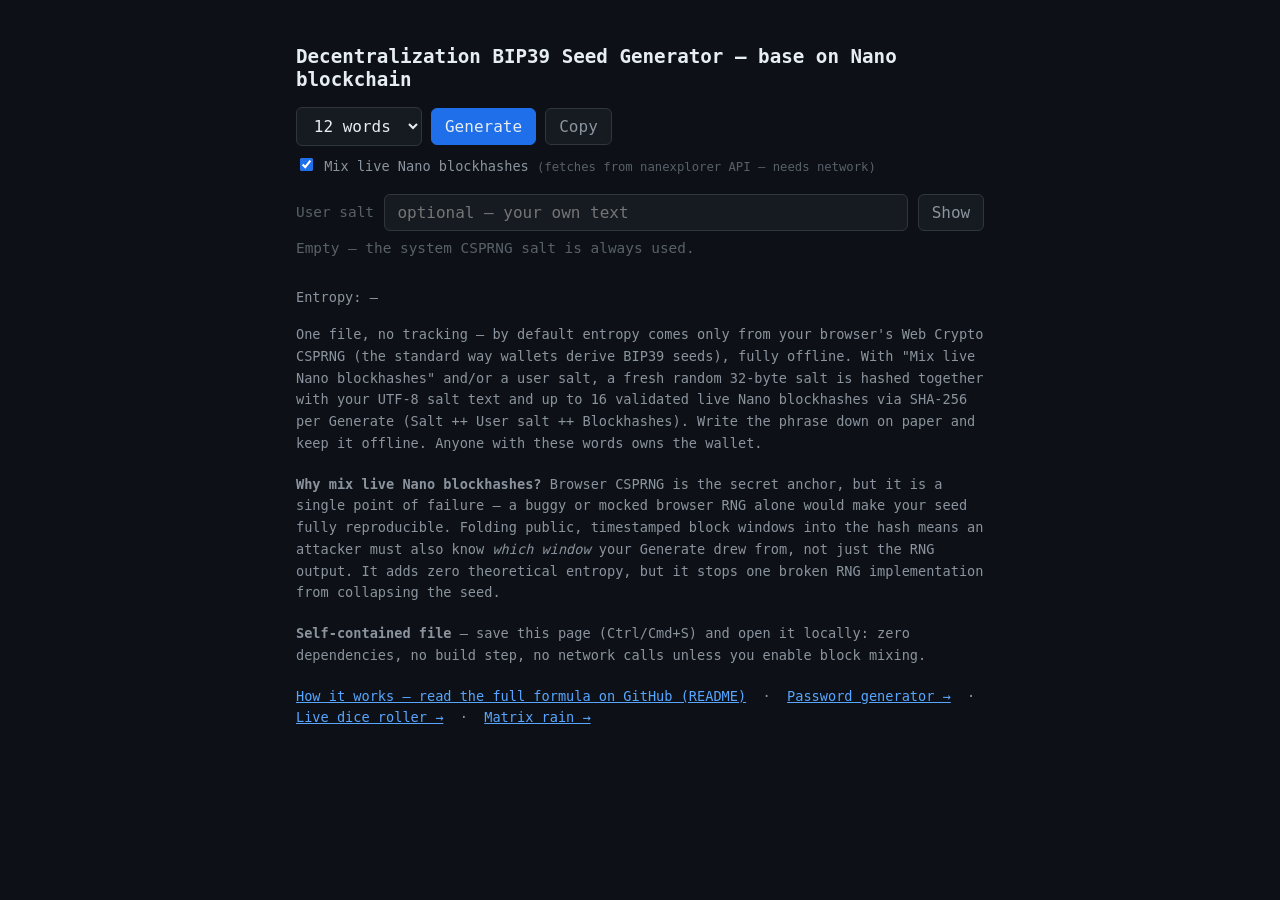
==== bip39.html @ 22a48918 "refactor: rename index.html to bip39.html, update all internal links" ====
<!DOCTYPE html>
<html lang="en">
<head>
<meta charset="UTF-8">
<meta name="viewport" content="width=device-width, initial-scale=1.0">
<meta name="description" content="Single-file, offline BIP39 mnemonic seed phrase generator using only the browser Web Crypto CSPRNG.">
<title>NanoRandom — Simple BIP39 Generator</title>
<style>
    :root { color-scheme: dark; }
    * { box-sizing: border-box; }
    body { background: #0d1117; color: #e6edf3; font-family: ui-monospace, SFMono-Regular, Menlo, Consolas, monospace; max-width: 720px; margin: 0 auto; padding: 2em 1em; }
    h1 { font-size: 1.2rem; font-weight: 600; }
    .row { display: flex; gap: .6em; align-items: center; flex-wrap: wrap; margin: 1em 0 1.2em; }
    select, button { background: #161b22; color: #e6edf3; border: 1px solid #30363d; border-radius: 6px; padding: .5em .8em; font: inherit; }
    button { background: #1f6feb; border-color: #1f6feb; cursor: pointer; }
    button:hover { filter: brightness(1.15); }
    .grid { display: grid; grid-template-columns: repeat(auto-fill, minmax(132px, 1fr)); gap: .5em; margin-top: 1em; }
    .word { background: #161b22; border: 1px solid #30363d; border-radius: 6px; padding: .5em .7em; }
    .word b { color: #8b949e; margin-right: .5em; font-weight: normal; }
    .ent { color: #8b949e; word-break: break-all; margin-top: 1em; font-size: .85em; }
    .note { color: #8b949e; font-size: .85em; margin-top: 1.4em; line-height: 1.6; }
    .err { color: #f85149; min-height: 1.2em; }
    .mix { font-size: .85em; color: #8b949e; cursor: pointer; }
    .mix input { accent-color: #1f6feb; }
    .dim { color: #586069; font-size: .9em; }
    .saltinput { flex: 1; min-width: 180px; background: #161b22; color: #e6edf3; border: 1px solid #30363d; border-radius: 6px; padding: .5em .8em; font: inherit; }
    .eyebtn { background: #161b22; color: #8b949e; border: 1px solid #30363d; }
    .eyebtn:hover { filter: brightness(1.2); }
</style>
</head>
<body>
    <h1>Decentralization BIP39 Seed Generator &mdash; base on Nano blockchain</h1>
    <div class="row">
        <select id="wc" aria-label="Word count">
            <option value="12" selected>12 words</option>
            <option value="15">15 words</option>
            <option value="18">18 words</option>
            <option value="24">24 words</option>
        </select>
        <button id="gen" type="button">Generate</button>
        <button id="copyBtn" class="eyebtn" type="button">Copy</button>
        <label class="mix"><input type="checkbox" id="mixBlocks" checked> Mix live Nano blockhashes <span class="dim">(fetches from nanexplorer API &mdash; needs network)</span></label>
    </div>
    <div class="row">
        <label class="dim" for="userSalt">User salt</label>
        <input class="saltinput" id="userSalt" type="password" placeholder="optional &mdash; your own text"
               autocomplete="new-password" autocapitalize="none" autocorrect="off" spellcheck="false">
        <button id="saltEye" class="eyebtn" type="button" title="Show user salt">Show</button>
        <span class="dim" id="saltHint"></span>
    </div>
    <div class="ent" id="blocksInfo"></div>
    <div class="grid" id="grid"></div>
    <div class="ent">Entropy: <span id="ent">—</span></div>
    <p class="note">
        One file, no tracking &mdash; by default entropy comes only from your browser's Web Crypto
        CSPRNG (the standard way wallets derive BIP39 seeds), fully offline. With "Mix live Nano
        blockhashes" and/or a user salt, a fresh random 32-byte salt is hashed together with your
        UTF-8 salt text and up to 16 validated live Nano blockhashes via SHA-256 per Generate
        (Salt ++ User salt ++ Blockhashes). Write the phrase down on paper and keep
        it offline. Anyone with these words owns the wallet.
    </p>
    <p class="note">
        <b>Why mix live Nano blockhashes?</b> Browser CSPRNG is the secret anchor, but it
        is a single point of failure &mdash; a buggy or mocked browser RNG alone would make
        your seed fully reproducible. Folding public, timestamped block windows into the
        hash means an attacker must also know <i>which window</i> your Generate drew from,
        not just the RNG output. It adds zero theoretical entropy, but it stops one broken
        RNG implementation from collapsing the seed.
    </p>
    <p class="note">
        <b>Self-contained file</b> &mdash; save this page (Ctrl/Cmd+S) and open it locally:
        zero dependencies, no build step, no network calls unless you enable block mixing.
    </p>
    <p class="note">
        <a href="https://github.com/dungvn3000/nanorandom#readme" target="_blank" rel="noopener"
           style="color:#58a6ff">How it works &mdash; read the full formula on GitHub (README)</a>
        &nbsp;·&nbsp;
        <a href="password.html" style="color:#58a6ff">Password generator &rarr;</a>
        &nbsp;·&nbsp;
        <a href="dice.html" style="color:#58a6ff">Live dice roller &rarr;</a>
        &nbsp;·&nbsp;
        <a href="matrix.html" style="color:#58a6ff">Matrix rain &rarr;</a>
    </p>
    <p class="err" id="err" role="alert"></p>
    <script>
const WORDLIST = ["abandon","ability","able","about","above","absent","absorb","abstract","absurd","abuse","access","accident","account","accuse","achieve","acid","acoustic","acquire","across","act","action","actor","actress","actual","adapt","add","addict","address","adjust","admit","adult","advance","advice","aerobic","affair","afford","afraid","again","age","agent","agree","ahead","aim","air","airport","aisle","alarm","album","alcohol","alert","alien","all","alley","allow","almost","alone","alpha","already","also","alter","always","amateur","amazing","among","amount","amused","analyst","anchor","ancient","anger","angle","angry","animal","ankle","announce","annual","another","answer","antenna","antique","anxiety","any","apart","apology","appear","apple","approve","april","arch","arctic","area","arena","argue","arm","armed","armor","army","around","arrange","arrest","arrive","arrow","art","artefact","artist","artwork","ask","aspect","assault","asset","assist","assume","asthma","athlete","atom","attack","attend","attitude","attract","auction","audit","august","aunt","author","auto","autumn","average","avocado","avoid","awake","aware","away","awesome","awful","awkward","axis","baby","bachelor","bacon","badge","bag","balance","balcony","ball","bamboo","banana","banner","bar","barely","bargain","barrel","base","basic","basket","battle","beach","bean","beauty","because","become","beef","before","begin","behave","behind","believe","below","belt","bench","benefit","best","betray","better","between","beyond","bicycle","bid","bike","bind","biology","bird","birth","bitter","black","blade","blame","blanket","blast","bleak","bless","blind","blood","blossom","blouse","blue","blur","blush","board","boat","body","boil","bomb","bone","bonus","book","boost","border","boring","borrow","boss","bottom","bounce","box","boy","bracket","brain","brand","brass","brave","bread","breeze","brick","bridge","brief","bright","bring","brisk","broccoli","broken","bronze","broom","brother","brown","brush","bubble","buddy","budget","buffalo","build","bulb","bulk","bullet","bundle","bunker","burden","burger","burst","bus","business","busy","butter","buyer","buzz","cabbage","cabin","cable","cactus","cage","cake","call","calm","camera","camp","can","canal","cancel","candy","cannon","canoe","canvas","canyon","capable","capital","captain","car","carbon","card","cargo","carpet","carry","cart","case","cash","casino","castle","casual","cat","catalog","catch","category","cattle","caught","cause","caution","cave","ceiling","celery","cement","census","century","cereal","certain","chair","chalk","champion","change","chaos","chapter","charge","chase","chat","cheap","check","cheese","chef","cherry","chest","chicken","chief","child","chimney","choice","choose","chronic","chuckle","chunk","churn","cigar","cinnamon","circle","citizen","city","civil","claim","clap","clarify","claw","clay","clean","clerk","clever","click","client","cliff","climb","clinic","clip","clock","clog","close","cloth","cloud","clown","club","clump","cluster","clutch","coach","coast","coconut","code","coffee","coil","coin","collect","color","column","combine","come","comfort","comic","common","company","concert","conduct","confirm","congress","connect","consider","control","convince","cook","cool","copper","copy","coral","core","corn","correct","cost","cotton","couch","country","couple","course","cousin","cover","coyote","crack","cradle","craft","cram","crane","crash","crater","crawl","crazy","cream","credit","creek","crew","cricket","crime","crisp","critic","crop","cross","crouch","crowd","crucial","cruel","cruise","crumble","crunch","crush","cry","crystal","cube","culture","cup","cupboard","curious","current","curtain","curve","cushion","custom","cute","cycle","dad","damage","damp","dance","danger","daring","dash","daughter","dawn","day","deal","debate","debris","decade","december","decide","decline","decorate","decrease","deer","defense","define","defy","degree","delay","deliver","demand","demise","denial","dentist","deny","depart","depend","deposit","depth","deputy","derive","describe","desert","design","desk","despair","destroy","detail","detect","develop","device","devote","diagram","dial","diamond","diary","dice","diesel","diet","differ","digital","dignity","dilemma","dinner","dinosaur","direct","dirt","disagree","discover","disease","dish","dismiss","disorder","display","distance","divert","divide","divorce","dizzy","doctor","document","dog","doll","dolphin","domain","donate","donkey","donor","door","dose","double","dove","draft","dragon","drama","drastic","draw","dream","dress","drift","drill","drink","drip","drive","drop","drum","dry","duck","dumb","dune","during","dust","dutch","duty","dwarf","dynamic","eager","eagle","early","earn","earth","easily","east","easy","echo","ecology","economy","edge","edit","educate","effort","egg","eight","either","elbow","elder","electric","elegant","element","elephant","elevator","elite","else","embark","embody","embrace","emerge","emotion","employ","empower","empty","enable","enact","end","endless","endorse","enemy","energy","enforce","engage","engine","enhance","enjoy","enlist","enough","enrich","enroll","ensure","enter","entire","entry","envelope","episode","equal","equip","era","erase","erode","erosion","error","erupt","escape","essay","essence","estate","eternal","ethics","evidence","evil","evoke","evolve","exact","example","excess","exchange","excite","exclude","excuse","execute","exercise","exhaust","exhibit","exile","exist","exit","exotic","expand","expect","expire","explain","expose","express","extend","extra","eye","eyebrow","fabric","face","faculty","fade","faint","faith","fall","false","fame","family","famous","fan","fancy","fantasy","farm","fashion","fat","fatal","father","fatigue","fault","favorite","feature","february","federal","fee","feed","feel","female","fence","festival","fetch","fever","few","fiber","fiction","field","figure","file","film","filter","final","find","fine","finger","finish","fire","firm","first","fiscal","fish","fit","fitness","fix","flag","flame","flash","flat","flavor","flee","flight","flip","float","flock","floor","flower","fluid","flush","fly","foam","focus","fog","foil","fold","follow","food","foot","force","forest","forget","fork","fortune","forum","forward","fossil","foster","found","fox","fragile","frame","frequent","fresh","friend","fringe","frog","front","frost","frown","frozen","fruit","fuel","fun","funny","furnace","fury","future","gadget","gain","galaxy","gallery","game","gap","garage","garbage","garden","garlic","garment","gas","gasp","gate","gather","gauge","gaze","general","genius","genre","gentle","genuine","gesture","ghost","giant","gift","giggle","ginger","giraffe","girl","give","glad","glance","glare","glass","glide","glimpse","globe","gloom","glory","glove","glow","glue","goat","goddess","gold","good","goose","gorilla","gospel","gossip","govern","gown","grab","grace","grain","grant","grape","grass","gravity","great","green","grid","grief","grit","grocery","group","grow","grunt","guard","guess","guide","guilt","guitar","gun","gym","habit","hair","half","hammer","hamster","hand","happy","harbor","hard","harsh","harvest","hat","have","hawk","hazard","head","health","heart","heavy","hedgehog","height","hello","helmet","help","hen","hero","hidden","high","hill","hint","hip","hire","history","hobby","hockey","hold","hole","holiday","hollow","home","honey","hood","hope","horn","horror","horse","hospital","host","hotel","hour","hover","hub","huge","human","humble","humor","hundred","hungry","hunt","hurdle","hurry","hurt","husband","hybrid","ice","icon","idea","identify","idle","ignore","ill","illegal","illness","image","imitate","immense","immune","impact","impose","improve","impulse","inch","include","income","increase","index","indicate","indoor","industry","infant","inflict","inform","inhale","inherit","initial","inject","injury","inmate","inner","innocent","input","inquiry","insane","insect","inside","inspire","install","intact","interest","into","invest","invite","involve","iron","island","isolate","issue","item","ivory","jacket","jaguar","jar","jazz","jealous","jeans","jelly","jewel","job","join","joke","journey","joy","judge","juice","jump","jungle","junior","junk","just","kangaroo","keen","keep","ketchup","key","kick","kid","kidney","kind","kingdom","kiss","kit","kitchen","kite","kitten","kiwi","knee","knife","knock","know","lab","label","labor","ladder","lady","lake","lamp","language","laptop","large","later","latin","laugh","laundry","lava","law","lawn","lawsuit","layer","lazy","leader","leaf","learn","leave","lecture","left","leg","legal","legend","leisure","lemon","lend","length","lens","leopard","lesson","letter","level","liar","liberty","library","license","life","lift","light","like","limb","limit","link","lion","liquid","list","little","live","lizard","load","loan","lobster","local","lock","logic","lonely","long","loop","lottery","loud","lounge","love","loyal","lucky","luggage","lumber","lunar","lunch","luxury","lyrics","machine","mad","magic","magnet","maid","mail","main","major","make","mammal","man","manage","mandate","mango","mansion","manual","maple","marble","march","margin","marine","market","marriage","mask","mass","master","match","material","math","matrix","matter","maximum","maze","meadow","mean","measure","meat","mechanic","medal","media","melody","melt","member","memory","mention","menu","mercy","merge","merit","merry","mesh","message","metal","method","middle","midnight","milk","million","mimic","mind","minimum","minor","minute","miracle","mirror","misery","miss","mistake","mix","mixed","mixture","mobile","model","modify","mom","moment","monitor","monkey","monster","month","moon","moral","more","morning","mosquito","mother","motion","motor","mountain","mouse","move","movie","much","muffin","mule","multiply","muscle","museum","mushroom","music","must","mutual","myself","mystery","myth","naive","name","napkin","narrow","nasty","nation","nature","near","neck","need","negative","neglect","neither","nephew","nerve","nest","net","network","neutral","never","news","next","nice","night","noble","noise","nominee","noodle","normal","north","nose","notable","note","nothing","notice","novel","now","nuclear","number","nurse","nut","oak","obey","object","oblige","obscure","observe","obtain","obvious","occur","ocean","october","odor","off","offer","office","often","oil","okay","old","olive","olympic","omit","once","one","onion","online","only","open","opera","opinion","oppose","option","orange","orbit","orchard","order","ordinary","organ","orient","original","orphan","ostrich","other","outdoor","outer","output","outside","oval","oven","over","own","owner","oxygen","oyster","ozone","pact","paddle","page","pair","palace","palm","panda","panel","panic","panther","paper","parade","parent","park","parrot","party","pass","patch","path","patient","patrol","pattern","pause","pave","payment","peace","peanut","pear","peasant","pelican","pen","penalty","pencil","people","pepper","perfect","permit","person","pet","phone","photo","phrase","physical","piano","picnic","picture","piece","pig","pigeon","pill","pilot","pink","pioneer","pipe","pistol","pitch","pizza","place","planet","plastic","plate","play","please","pledge","pluck","plug","plunge","poem","poet","point","polar","pole","police","pond","pony","pool","popular","portion","position","possible","post","potato","pottery","poverty","powder","power","practice","praise","predict","prefer","prepare","present","pretty","prevent","price","pride","primary","print","priority","prison","private","prize","problem","process","produce","profit","program","project","promote","proof","property","prosper","protect","proud","provide","public","pudding","pull","pulp","pulse","pumpkin","punch","pupil","puppy","purchase","purity","purpose","purse","push","put","puzzle","pyramid","quality","quantum","quarter","question","quick","quit","quiz","quote","rabbit","raccoon","race","rack","radar","radio","rail","rain","raise","rally","ramp","ranch","random","range","rapid","rare","rate","rather","raven","raw","razor","ready","real","reason","rebel","rebuild","recall","receive","recipe","record","recycle","reduce","reflect","reform","refuse","region","regret","regular","reject","relax","release","relief","rely","remain","remember","remind","remove","render","renew","rent","reopen","repair","repeat","replace","report","require","rescue","resemble","resist","resource","response","result","retire","retreat","return","reunion","reveal","review","reward","rhythm","rib","ribbon","rice","rich","ride","ridge","rifle","right","rigid","ring","riot","ripple","risk","ritual","rival","river","road","roast","robot","robust","rocket","romance","roof","rookie","room","rose","rotate","rough","round","route","royal","rubber","rude","rug","rule","run","runway","rural","sad","saddle","sadness","safe","sail","salad","salmon","salon","salt","salute","same","sample","sand","satisfy","satoshi","sauce","sausage","save","say","scale","scan","scare","scatter","scene","scheme","school","science","scissors","scorpion","scout","scrap","screen","script","scrub","sea","search","season","seat","second","secret","section","security","seed","seek","segment","select","sell","seminar","senior","sense","sentence","series","service","session","settle","setup","seven","shadow","shaft","shallow","share","shed","shell","sheriff","shield","shift","shine","ship","shiver","shock","shoe","shoot","shop","short","shoulder","shove","shrimp","shrug","shuffle","shy","sibling","sick","side","siege","sight","sign","silent","silk","silly","silver","similar","simple","since","sing","siren","sister","situate","six","size","skate","sketch","ski","skill","skin","skirt","skull","slab","slam","sleep","slender","slice","slide","slight","slim","slogan","slot","slow","slush","small","smart","smile","smoke","smooth","snack","snake","snap","sniff","snow","soap","soccer","social","sock","soda","soft","solar","soldier","solid","solution","solve","someone","song","soon","sorry","sort","soul","sound","soup","source","south","space","spare","spatial","spawn","speak","special","speed","spell","spend","sphere","spice","spider","spike","spin","spirit","split","spoil","sponsor","spoon","sport","spot","spray","spread","spring","spy","square","squeeze","squirrel","stable","stadium","staff","stage","stairs","stamp","stand","start","state","stay","steak","steel","stem","step","stereo","stick","still","sting","stock","stomach","stone","stool","story","stove","strategy","street","strike","strong","struggle","student","stuff","stumble","style","subject","submit","subway","success","such","sudden","suffer","sugar","suggest","suit","summer","sun","sunny","sunset","super","supply","supreme","sure","surface","surge","surprise","surround","survey","suspect","sustain","swallow","swamp","swap","swarm","swear","sweet","swift","swim","swing","switch","sword","symbol","symptom","syrup","system","table","tackle","tag","tail","talent","talk","tank","tape","target","task","taste","tattoo","taxi","teach","team","tell","ten","tenant","tennis","tent","term","test","text","thank","that","theme","then","theory","there","they","thing","this","thought","three","thrive","throw","thumb","thunder","ticket","tide","tiger","tilt","timber","time","tiny","tip","tired","tissue","title","toast","tobacco","today","toddler","toe","together","toilet","token","tomato","tomorrow","tone","tongue","tonight","tool","tooth","top","topic","topple","torch","tornado","tortoise","toss","total","tourist","toward","tower","town","toy","track","trade","traffic","tragic","train","transfer","trap","trash","travel","tray","treat","tree","trend","trial","tribe","trick","trigger","trim","trip","trophy","trouble","truck","true","truly","trumpet","trust","truth","try","tube","tuition","tumble","tuna","tunnel","turkey","turn","turtle","twelve","twenty","twice","twin","twist","two","type","typical","ugly","umbrella","unable","unaware","uncle","uncover","under","undo","unfair","unfold","unhappy","uniform","unique","unit","universe","unknown","unlock","until","unusual","unveil","update","upgrade","uphold","upon","upper","upset","urban","urge","usage","use","used","useful","useless","usual","utility","vacant","vacuum","vague","valid","valley","valve","van","vanish","vapor","various","vast","vault","vehicle","velvet","vendor","venture","venue","verb","verify","version","very","vessel","veteran","viable","vibrant","vicious","victory","video","view","village","vintage","violin","virtual","virus","visa","visit","visual","vital","vivid","vocal","voice","void","volcano","volume","vote","voyage","wage","wagon","wait","walk","wall","walnut","want","warfare","warm","warrior","wash","wasp","waste","water","wave","way","wealth","weapon","wear","weasel","weather","web","wedding","weekend","weird","welcome","west","wet","whale","what","wheat","wheel","when","where","whip","whisper","wide","width","wife","wild","will","win","window","wine","wing","wink","winner","winter","wire","wisdom","wise","wish","witness","wolf","woman","wonder","wood","wool","word","work","world","worry","worth","wrap","wreck","wrestle","wrist","write","wrong","yard","year","yellow","you","young","youth","zebra","zero","zone","zoo"];

async function sha256(bytes) {
    const buf = new Uint8Array(bytes).buffer;
    const hash = await crypto.subtle.digest('SHA-256', buf);
    return Array.from(new Uint8Array(hash));
}

function bytesToHex(bytes) {
    return bytes.map(b => b.toString(16).padStart(2, '0')).join('');
}

function toBits(bytes) {
    return bytes.map(b => b.toString(2).padStart(8, '0')).join('');
}

// BIP39: checksum = ENT/32 bits of SHA-256(entropy), then 11-bit word indices
// BIP39 only allows entropy of 128, 160, 192, 224 or 256 bits
async function entropyToMnemonic(entropyBytes) {
    if (!Array.isArray(entropyBytes) && !(entropyBytes instanceof Uint8Array)) {
        throw new TypeError('Entropy must be a byte array');
    }

    const allowedLengths = new Set([16, 20, 24, 28, 32]);
    if (!allowedLengths.has(entropyBytes.length)) {
        throw new Error('Invalid BIP39 entropy length');
    }

    for (const byte of entropyBytes) {
        if (!Number.isInteger(byte) || byte < 0 || byte > 255) {
            throw new Error('Entropy contains an invalid byte');
        }
    }

    if (WORDLIST.length !== 2048) {
        throw new Error('Invalid BIP39 wordlist');
    }

    const checksumLength = entropyBytes.length / 4; // == (ENT*8)/32 in bits
    const hashBytes = await sha256(entropyBytes);
    const bits = toBits(Array.from(entropyBytes)) + toBits(hashBytes).slice(0, checksumLength);

    const words = [];
    for (let i = 0; i < bits.length; i += 11) {
        const index = parseInt(bits.slice(i, i + 11), 2);
        const word = WORDLIST[index];
        if (typeof word !== 'string') {
            throw new Error('Wordlist index out of range');
        }
        words.push(word);
    }
    return words;
}

/* UI */
const wcEl      = document.getElementById('wc');
const grid      = document.getElementById('grid');
const entEl     = document.getElementById('ent');
const errEl     = document.getElementById('err');
const mixEl     = document.getElementById('mixBlocks');
const blocksEl  = document.getElementById('blocksInfo');
const genBtn    = document.getElementById('gen');
const userSaltEl = document.getElementById('userSalt');
const saltEye   = document.getElementById('saltEye');
const saltHint  = document.getElementById('saltHint');
const copyBtn   = document.getElementById('copyBtn');
let lastWords = []; // snapshot of the current seed for Copy

// Same hint policy as the main app (length alone is NOT entropy)
function updateSaltHint() {
    const n = userSaltEl.value.length;
    saltHint.textContent =
        n === 0  ? 'Empty — the system CSPRNG salt is always used.'
      : n < 6    ? 'Too short (' + n + ' chars) — easy to guess.'
      : n < 16   ? 'OK (' + n + ' chars) — longer and harder-to-guess is better.'
      :            'Long (' + n + ' chars) — but length alone is not entropy.';
}
userSaltEl.addEventListener('input', updateSaltHint);
updateSaltHint();

saltEye.addEventListener('click', () => {
    const show = userSaltEl.type === 'password';
    userSaltEl.type = show ? 'text' : 'password';
    saltEye.textContent = show ? 'Hide' : 'Show';
    saltEye.title = (show ? 'Hide' : 'Show') + ' user salt';
});

// Fetch + validate live Nano blockhashes (same rules as the main app):
// entry must be an object, hash = exactly 64 hex chars, dedupe, cap at 16.
async function fetchBlockBytes(maxBlocks) {
    const res = await fetch('https://api.nanexplorer.com/last-blocks?network=nano', { cache: 'no-store' });
    if (!res.ok) throw new Error('Block API HTTP ' + res.status);
    const data = await res.json();
    if (!data || !Array.isArray(data.last)) throw new Error('Malformed payload shape: expected { last: [...] }');
    const seen = new Set();
    const bytes = [];
    for (const b of data.last.slice(0, 64)) {
        const h = (b && typeof b.hash === 'string') ? b.hash.trim().toUpperCase() : '';
        if (!/^[0-9A-F]{64}$/.test(h) || seen.has(h)) continue;
        seen.add(h);
        for (let i = 0; i + 1 < 64; i += 2) bytes.push(parseInt(h.slice(i, i + 2), 16));
        if (seen.size >= maxBlocks) break;
    }
    if (!seen.size) throw new Error('No valid blockhash in API response');
    return { bytes, count: seen.size, hashes: Array.from(seen) };
}

async function generate() {
    errEl.textContent = '';
    blocksEl.textContent = '';
    genBtn.disabled = true;
    try {
        // Fail closed: never fall back to a weak RNG
        if (typeof crypto === 'undefined' || !crypto.getRandomValues || !crypto.subtle) {
            throw new Error('Secure RNG unavailable — no seed was generated.');
        }
        const byteLen = { 12: 16, 15: 20, 18: 24, 24: 32 }[wcEl.value];
        if (!byteLen) throw new Error('Unsupported word count');

        const userSaltBytes = userSaltEl.value
            ? Array.from(new TextEncoder().encode(userSaltEl.value))
            : [];

        let entropyBytes;
        if (mixEl.checked || userSaltBytes.length) {
            // Same input order as the main app:
            // entropy = SHA-256( CSPRNG-salt(32B) ++ utf8(userSalt) ++ blockhashBytes )[0 : ENT/8]
            const saltArr = new Uint8Array(32);
            crypto.getRandomValues(saltArr);
            let blockBytes = [], info = 'Inputs mixed: 32B CSPRNG salt';
            if (userSaltBytes.length) info += ' + user salt';
            if (mixEl.checked) {
                const r = await fetchBlockBytes(16);
                blockBytes = r.bytes;
                info += ' + ' + r.count + ' blocks  ·  ' + r.hashes.map(h => h.slice(0, 8)).join(' ');
            } else {
                info += ' (no blocks)';
            }
            entropyBytes = (await sha256(Array.from(saltArr).concat(userSaltBytes, blockBytes))).slice(0, byteLen);
            blocksEl.textContent = info;
        } else {
            // Standard BIP39: direct CSPRNG bytes (offline default)
            const arr = new Uint8Array(byteLen);
            crypto.getRandomValues(arr);
            entropyBytes = Array.from(arr);
        }
        const words = await entropyToMnemonic(entropyBytes);
        if (words.length !== Number(wcEl.value)) throw new Error('Unexpected mnemonic length');
        for (const w of words) {
            if (!WORDLIST.includes(w)) throw new Error('Invalid word: ' + w);
        }

        grid.textContent = ''; // reset (textContent only — never innerHTML)
        lastWords = words;
        words.forEach((w, i) => {
            const cell = document.createElement('div');
            cell.className = 'word';
            const num = document.createElement('b');
            num.textContent = (i + 1) + '.';
            const span = document.createElement('span');
            span.textContent = w;
            cell.append(num, span);
            grid.append(cell);
        });
        entEl.textContent = bytesToHex(entropyBytes);
    } catch (e) {
        grid.textContent = '';
        entEl.textContent = '—';
        lastWords = [];
        errEl.textContent = e.message || 'Generation failed';
    } finally {
        genBtn.disabled = false;
    }
}

let copyReset = null;
async function copySeed() {
    if (!lastWords.length) { errEl.textContent = 'Generate a seed phrase first.'; return; }
    try {
        await navigator.clipboard.writeText(lastWords.join(' '));
        copyBtn.textContent = 'Copied!';
        clearTimeout(copyReset);
        copyReset = setTimeout(() => { copyBtn.textContent = 'Copy'; }, 1500);
    } catch (e) {
        errEl.textContent = 'Cannot copy: ' + e.message;
    }
}
copyBtn.addEventListener('click', copySeed);

document.getElementById('gen').addEventListener('click', generate);
    </script>
</body>
</html>
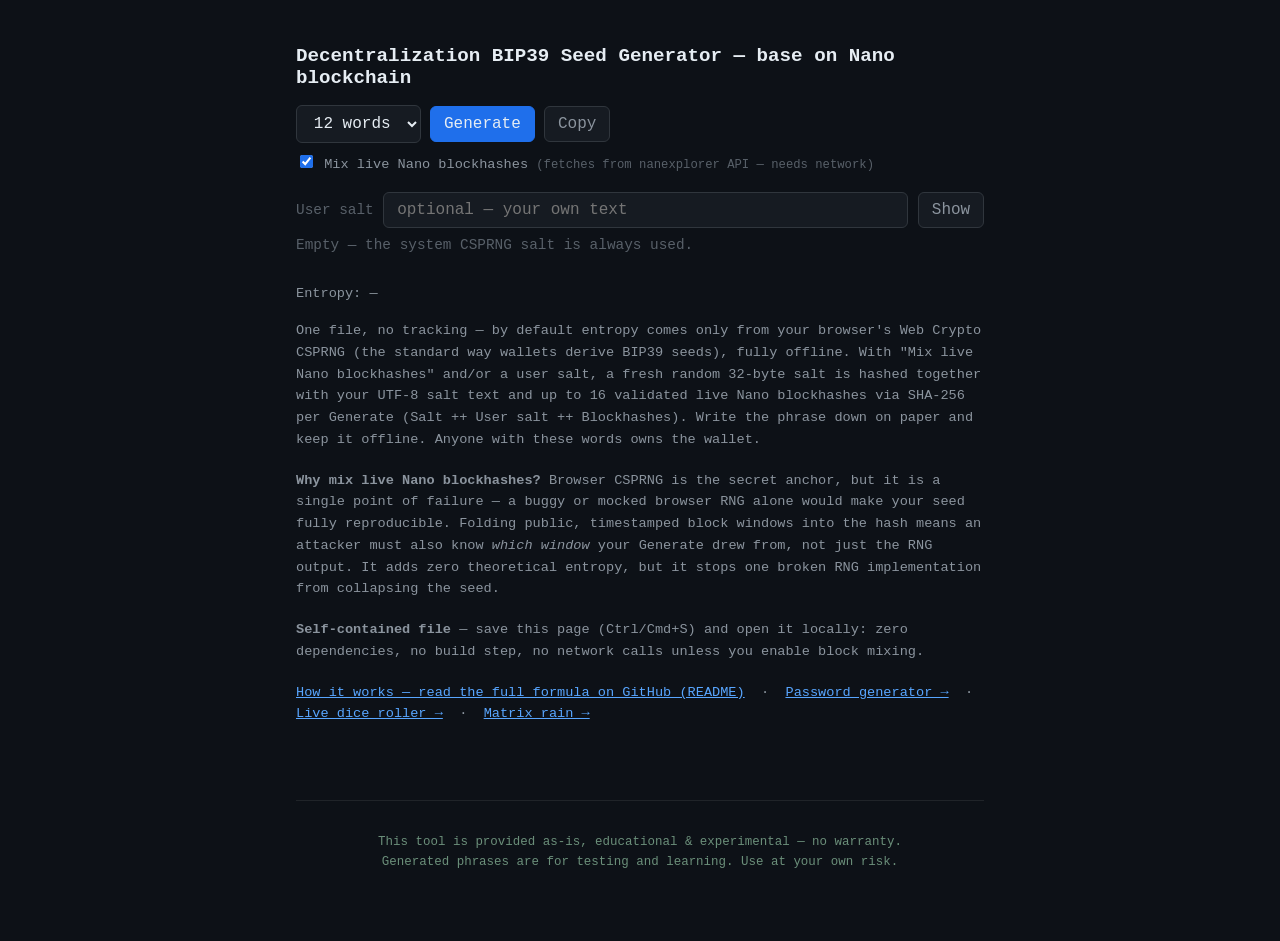
==== commit 473423fb: "Add disclaimer footer to all tool pages" ====
--- a/bip39.html
+++ b/bip39.html
@@ -274,5 +274,12 @@
 
 document.getElementById('gen').addEventListener('click', generate);
     </script>
+
+<footer style="border-top:1px solid rgba(255,255,255,0.08);padding:32px 24px;text-align:center;font-size:0.78em;color:#6b8f7a;margin-top:40px;">
+  <p style="margin:0;line-height:1.6;">
+    This tool is provided as-is, educational &amp; experimental — no warranty.<br>
+    Generated phrases are for testing and learning. Use at your own risk.
+  </p>
+</footer>
 </body>
 </html>
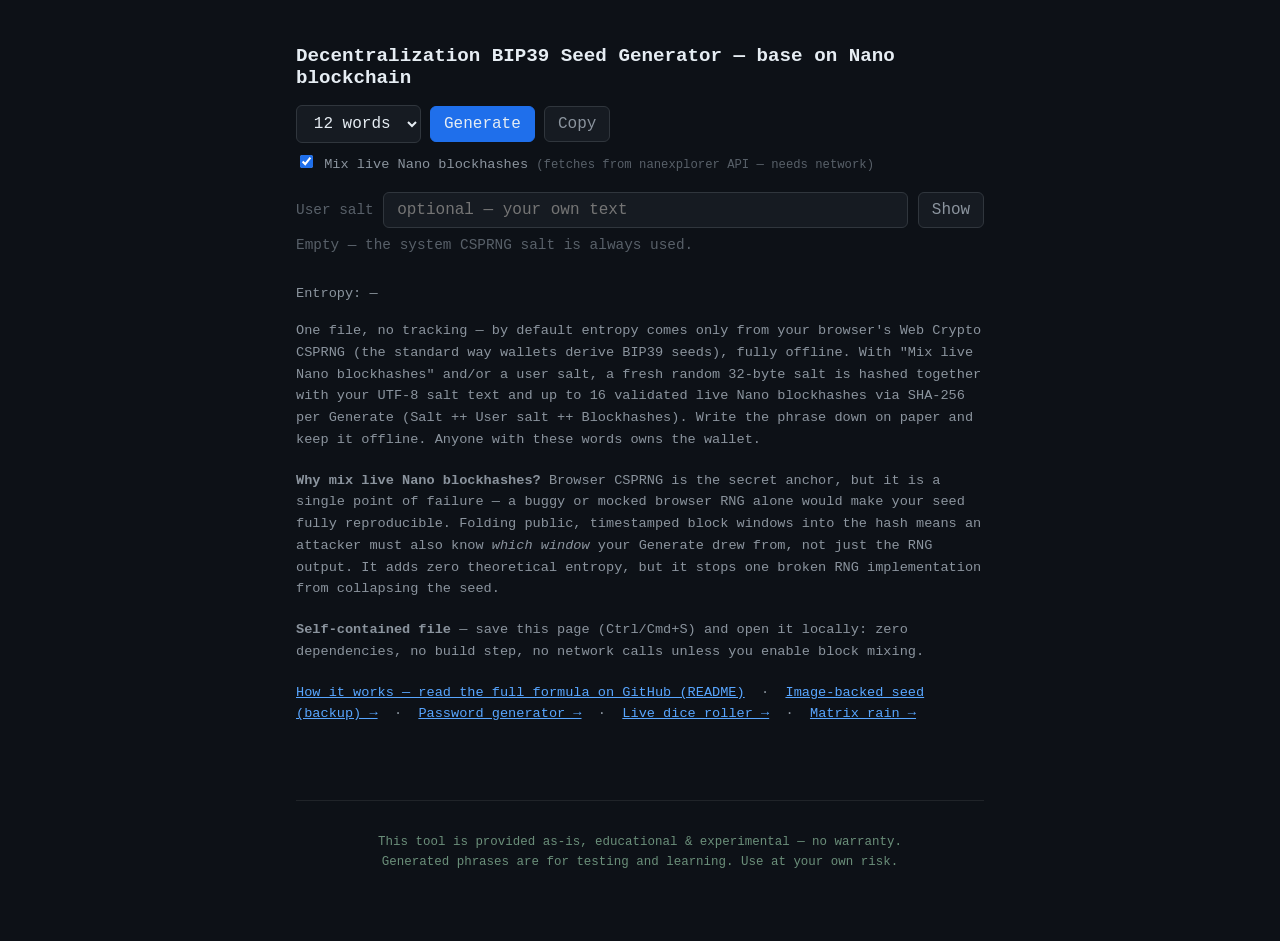
==== commit 940381a3: "image.html: PBKDF2-200k KDF, improved sha256, passphrase strength estimator, 50 MB file size limit" ====
--- a/bip39.html
+++ b/bip39.html
@@ -75,6 +75,8 @@
         <a href="https://github.com/dungvn3000/nanorandom#readme" target="_blank" rel="noopener"
            style="color:#58a6ff">How it works &mdash; read the full formula on GitHub (README)</a>
         &nbsp;·&nbsp;
+        <a href="image.html" style="color:#58a6ff">Image-backed seed (backup) &rarr;</a>
+        &nbsp;·&nbsp;
         <a href="password.html" style="color:#58a6ff">Password generator &rarr;</a>
         &nbsp;·&nbsp;
         <a href="dice.html" style="color:#58a6ff">Live dice roller &rarr;</a>
